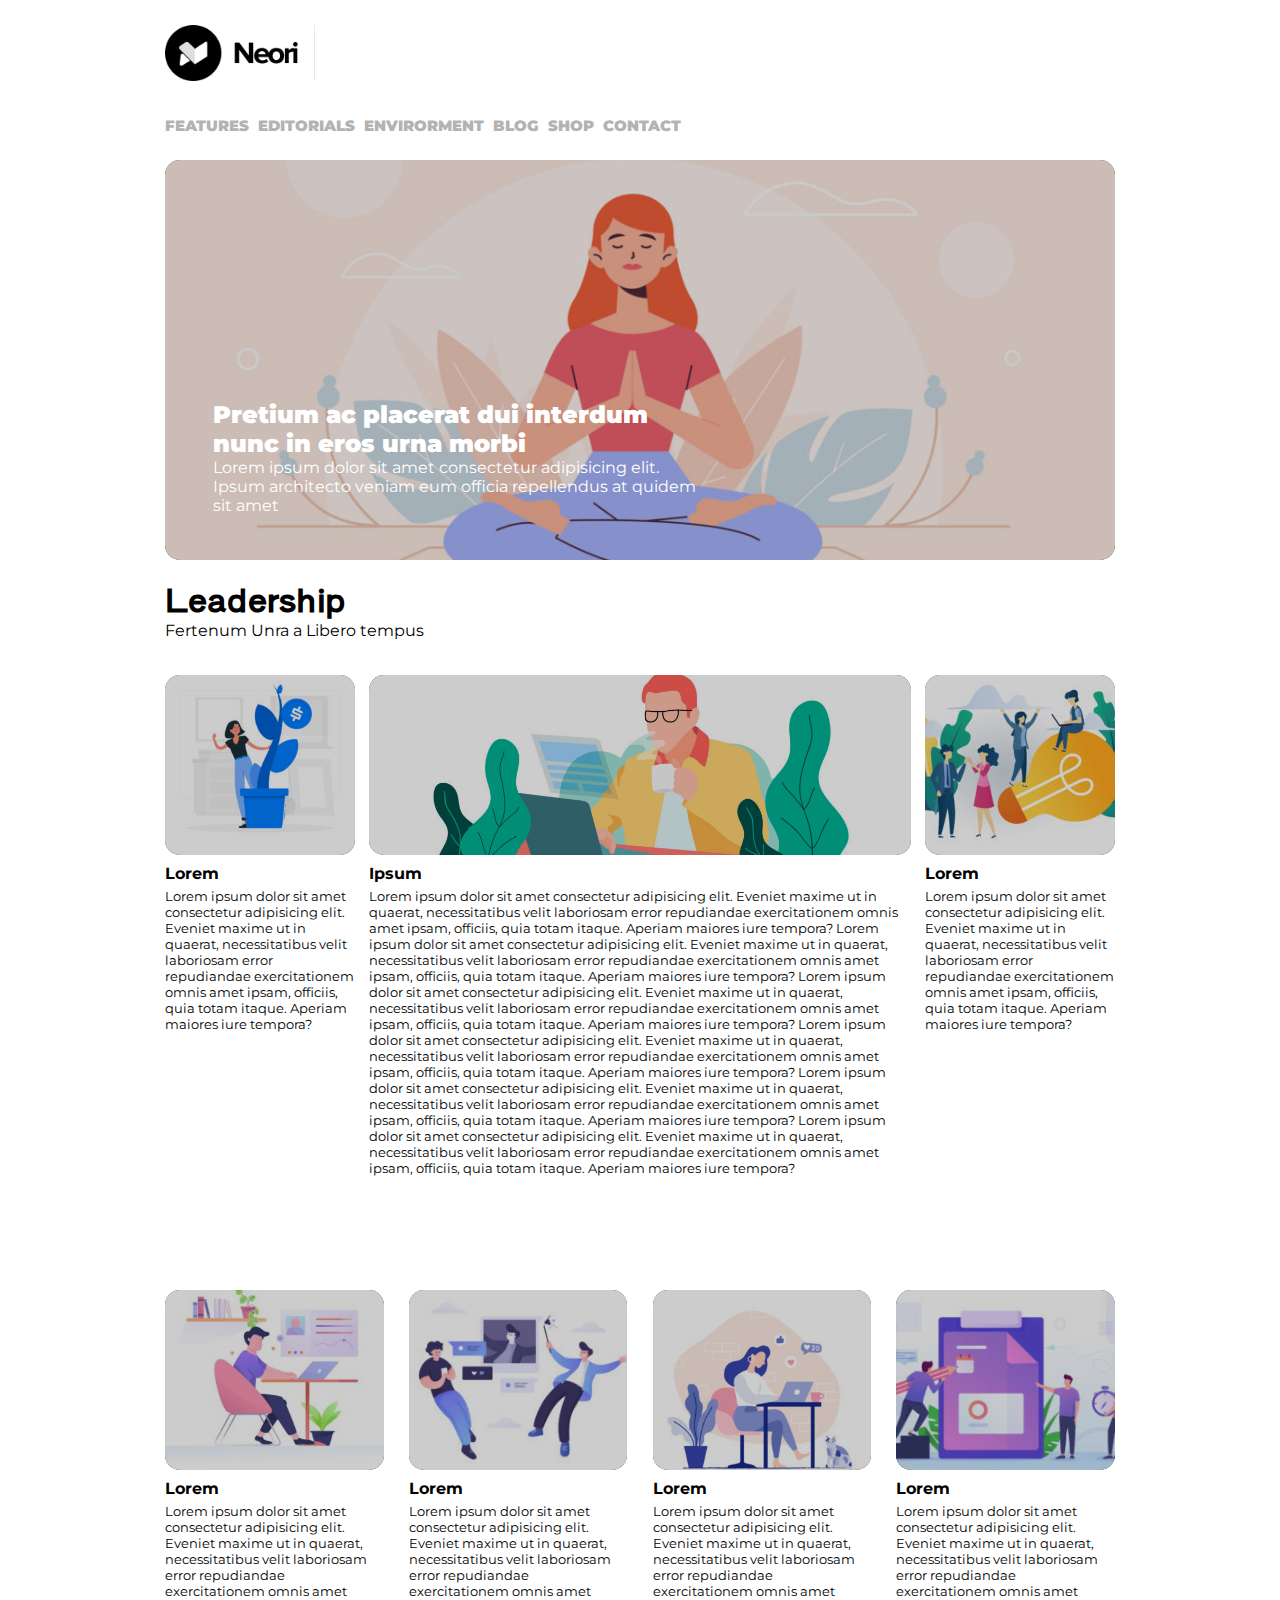
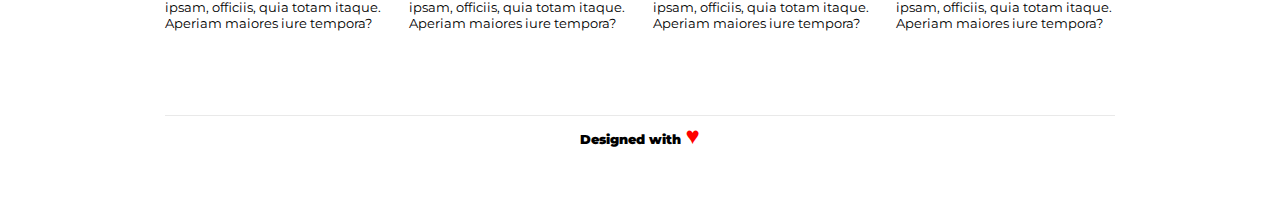
==== bonus/index.html @ ad77765e "Quattordicesimo Commit" ====
<!DOCTYPE html>
<html lang="zxx">

<head>
    <meta charset="UTF-8">
    <meta http-equiv="X-UA-Compatible" content="IE=edge">
    <meta name="viewport" content="width=device-width, initial-scale=1.0">
    <!--  -->
    <title>htmlcss-struttura-sito wordpress - BONUS</title>
    <!-- <link rel="stylesheet" href="./css/style.css"> Link al Primo file CSS -->
    <link rel="stylesheet" href="../bonus/style.css"> <!-- Link al File css bonus -->
    <!-- Link al font da Google per il contenuto del progetto -->
    <link rel="preconnect" href="https://fonts.googleapis.com">
    <link rel="preconnect" href="https://fonts.gstatic.com" crossorigin>
    <link href="https://fonts.googleapis.com/css2?family=Montserrat:wght@100&display=swap" rel="stylesheet">
    <!-- Link al font da Google per il titolo H2 nel Second Div -->
    <link rel="preconnect" href="https://fonts.googleapis.com">
    <link rel="preconnect" href="https://fonts.gstatic.com" crossorigin>
    <link href="https://fonts.googleapis.com/css2?family=Shippori+Antique&display=swap" rel="stylesheet">
</head>

<!-- Document checking completed. No errors or warnings to show. -->
<!-- Il validator mi ha detto di modificare il linguaggio iniziale del file HTML
da EN a ZXX e da li non ho più avuto errori o warnings  -->

<body>
    <!-- Site Header -->
    <header id="Site_Header">
        <div class="Container_Header">
            <img class="Logo" src="../img/logo.png" alt="Immagine del logo header">
            <nav class="objects">
                <!-- Nel file Bonus ho provato a utilizzare il tag A al posto dei button, cosi da trovare
                le differenze dal suo predecessore -->
                <a Class="btn" href="#">Features</a>
                <a class="btn" href="#">Editorials</a>
                <a class="btn" href="#">Envirorment</a>
                <a class="btn" href="#">Blog</a>
                <a class="btn" href="#">Shop</a>
                <a class="btn" href="#">Contact</a>
            </nav>
        </div>
    </header>

    <!-- Site main -->
    <main>
        <!-- Prima macroarea del contenuto -->
        <div class="First_Div">
            <img class="Banner" src="../img/banner.jpg" alt="Banner 1">
            <div class="Banner_Cont">
                <h2>Pretium ac placerat dui interdum nunc in eros urna morbi</h2>
                <p>Lorem ipsum dolor sit amet consectetur adipisicing elit. Ipsum architecto veniam eum officia
                    repellendus at quidem sit amet </p>
            </div>
        </div>

        <!-- Titolo della leadership -->
        <div class="Second_Div">
            <div class="SD_Header">
                <div class="SD_item">
                    <h1 class="Font_Style">Leadership</h1>
                    <span>Fertenum Unra a Libero tempus</span>
                </div>
            </div>

            <!-- Seconda macroarea del contenuto -->
            <!-- Area della prima colonna -->
            <div class="row clearfix">
                <aside class="Small_Item">
                    <div class="Object_1">
                        <img src="../img/img-1.jpg" alt="Immagine 1">
                        <h4>Lorem</h4>
                        <p class="Text-p">
                            Lorem ipsum dolor sit amet consectetur adipisicing elit.
                            Eveniet maxime ut in quaerat, necessitatibus velit laboriosam error
                            repudiandae exercitationem omnis amet ipsam, officiis, quia totam
                            itaque. Aperiam maiores iure tempora?
                        </p>
                    </div>
                </aside>

                <!-- Area della Seconda Colonna -->
                <div class="Medium_Item ">
                    <div class="Object_2">
                        <img src="../img/banner-2.jpg" alt="Immagine del 2 banner">
                        <h4>Ipsum</h4>
                        <p class="Text-p">
                            Lorem ipsum dolor sit amet consectetur adipisicing elit.
                            Eveniet maxime ut in quaerat, necessitatibus velit laboriosam error
                            repudiandae exercitationem omnis amet ipsam, officiis, quia totam
                            itaque. Aperiam maiores iure tempora?
                            Lorem ipsum dolor sit amet consectetur adipisicing elit.
                            Eveniet maxime ut in quaerat, necessitatibus velit laboriosam error
                            repudiandae exercitationem omnis amet ipsam, officiis, quia totam
                            itaque. Aperiam maiores iure tempora?
                            Lorem ipsum dolor sit amet consectetur adipisicing elit.
                            Eveniet maxime ut in quaerat, necessitatibus velit laboriosam error
                            repudiandae exercitationem omnis amet ipsam, officiis, quia totam
                            itaque. Aperiam maiores iure tempora?
                            Lorem ipsum dolor sit amet consectetur adipisicing elit.
                            Eveniet maxime ut in quaerat, necessitatibus velit laboriosam error
                            repudiandae exercitationem omnis amet ipsam, officiis, quia totam
                            itaque. Aperiam maiores iure tempora?
                            Lorem ipsum dolor sit amet consectetur adipisicing elit.
                            Eveniet maxime ut in quaerat, necessitatibus velit laboriosam error
                            repudiandae exercitationem omnis amet ipsam, officiis, quia totam
                            itaque. Aperiam maiores iure tempora?
                            Lorem ipsum dolor sit amet consectetur adipisicing elit.
                            Eveniet maxime ut in quaerat, necessitatibus velit laboriosam error
                            repudiandae exercitationem omnis amet ipsam, officiis, quia totam
                            itaque. Aperiam maiores iure tempora?
                        </p>
                    </div>
                </div>

                <!-- Area della Terza Colonna -->
                <aside class="Small_Item ">
                    <div class="Object_1">
                        <img src="../img/img-3.jpg" alt="Immagine 3">
                        <h4>Lorem</h4>
                        <p class="Text-p">
                            Lorem ipsum dolor sit amet consectetur adipisicing elit.
                            Eveniet maxime ut in quaerat, necessitatibus velit laboriosam error
                            repudiandae exercitationem omnis amet ipsam, officiis, quia totam
                            itaque. Aperiam maiores iure tempora?
                        </p>
                    </div>
                </aside>
            </div>    
        </div>

        <!-- Terza macroarea del contenuto - Contenuto Bonus -->
        <div class="Third_Div">
            <div class="row clearfix">
                <!-- Prima colonna -->
                <section class="Small_Item_BONUS">
                    <div class="Object_1">
                        <img src="../img/img-4.jpg" alt="Immagine 4">
                        <h4>Lorem</h4>
                        <p class="Text-p">
                            Lorem ipsum dolor sit amet consectetur adipisicing elit.
                            Eveniet maxime ut in quaerat, necessitatibus velit laboriosam error
                            repudiandae exercitationem omnis amet ipsam, officiis, quia totam
                            itaque. Aperiam maiores iure tempora?
                        </p>
                    </div>
                </section>
                <!-- Seconda colonna -->
                <section class="Middle">
                    <div class="Object_1">
                        <img src="../img/img-5.jpg" alt="Immagine 5">
                        <h4>Lorem</h4>
                        <p class="Text-p">
                            Lorem ipsum dolor sit amet consectetur adipisicing elit.
                            Eveniet maxime ut in quaerat, necessitatibus velit laboriosam error
                            repudiandae exercitationem omnis amet ipsam, officiis, quia totam
                            itaque. Aperiam maiores iure tempora?
                        </p>
                    </div>
                </section>
                <!-- Terza colonna -->
                <section class="Middle">
                     <div class="Object_1">
                         <img src="../img/img-6.jpg" alt="Immagine 6">
                        <h4>Lorem</h4>
                        <p class="Text-p">
                            Lorem ipsum dolor sit amet consectetur adipisicing elit.
                            Eveniet maxime ut in quaerat, necessitatibus velit laboriosam error
                            repudiandae exercitationem omnis amet ipsam, officiis, quia totam
                            itaque. Aperiam maiores iure tempora?
                        </p>
                    </div>
                </section>
                <!-- Quarta colonna -->
                <section class="Middle">
                    <div class="Object_1">
                        <img src="../img/img-2.jpg" alt="Immagine 2">
                        <h4>Lorem</h4>
                        <p class="Text-p">
                            Lorem ipsum dolor sit amet consectetur adipisicing elit.
                            Eveniet maxime ut in quaerat, necessitatibus velit laboriosam error
                            repudiandae exercitationem omnis amet ipsam, officiis, quia totam
                            itaque. Aperiam maiores iure tempora?
                        </p>
                    </div>
                </section>
            </div>
        </main>

        <!-- Site Footer -->
        <footer id="Site_Footer">
            <div class="Container_Footer">
                <span class="Footer">Designed with <span class="Heart"> &hearts;</span> </span>
            </div>
        </footer>
</body>

</html>
---- bonus/style.css ----
/* Regola generale
*******/
* {
    margin: 0%;
    padding: 0%;
    box-sizing: border-box;
}

/* Palette colori Figma
****************/
:root 
{
--Body: #FFFFFF;
--Header: #FFFFFF;
--RetroImmagini : #000000;
--Footer:#FFFFFF;
--Border: rgba(211, 211, 211, 0.5);

/* Useless */
/* --FDivColor : #000000; */
/* --SDivColor : rgb(0, 134, 255); */
/* --SDColors:rgb(171, 207, 231); */
}

/* Common Utilities
************/

body {
    width: 950px;
    background-color: var(--Body);
    margin: auto; 
    font-family: 'Montserrat', sans-serif;
}

.Container_Header,
.First_Div,
.Second_Div,
.Container_Footer 
{
    width: 100%;
    margin: auto;
    margin-bottom: 10px;
}

/* Header
***********/

.Container_Header {
    position: relative;
    background-color: var(--Header);
    height: 150px;
}

.Logo {
    border-right: 1px solid var(--Border);
    position: absolute;
    float: left;
    width: 150px;
    padding-right: 1rem;
    top: 25px;
}

.objects {
    position: absolute;
    float: left;
    margin-right: 5px;
    bottom: 15px;
}

.btn {
    font-weight: 900;
    text-decoration: none;
    font-size:15px;
    text-transform: uppercase;
    color: rgba(128, 128, 128, 0.6);
    padding: 5px;
    padding-left: 0px;
    background-color: var(--Body);
    border: 0px solid var(--Body);
}

/* Zona del Main
***********/

/* Prima MacroArea */

.First_Div {
    position: relative; 
    background-color: var(--RetroImmagini);
    height: 400px;
    border-radius: 15px;
    margin-bottom: 0px;
}

.First_Div img {  
    width: 100%;
    height: 100%;
    object-fit: cover;
    opacity: 0.8;
    border-radius: 15px;
}

.Banner_Cont {
    position: absolute;
    left: 5%;
    top: 60%;
    color: #FFFFFF;
    width: 500px;
    height: max-content;
}

.Banner_Cont h2 {
    font-weight: 900;
}

/* Seconda MacroArea */

.Second_Div {
    position: relative; 
    background-color: var(--Body);
    height: 640px;
    margin-bottom: 0px;
}

/* Header del secondo Div */

.SD_Header {
    width: 100%; 
    background-color: var(--Body);
    position: absolute;
    top: 0;
    height: 100px;
    margin: auto;

}

.SD_item {
    position: absolute;
    top: 15%;
    width: 300px;
    height: 100px;
}

/* Font per titolo all'interno del second div item */

.SD_item h1 {
    font-family: 'Shippori Antique', sans-serif;
}

/* Classi della seconda Macroarea 
********/

/* Container Principale */
.row {
    width: 100%;
    height: 520px;
    position: absolute;
    top: 18%;
}

/* Aree dell'aside */

.Small_Item { 
    position: relative;
    float:left;
    height: 100%;
    width: 20%;
    background-color: var(--Body);
}

/* Object 1 fa in modo che si crei un container per
le varie immagini delle colonne di DX e SX */

.Object_1 {
    position: absolute;
    border-radius: 15px;
    background-color: var(--RetroImmagini);
    width:100%;
    height: 180px;
}

.Object_1 img {
    width: 100%;
    height: 100%;
    object-fit: cover;
    opacity: 0.8;
    border-radius: 15px;
}

.Text-p {
    font-size: small; 
    margin-top: 5px;
}

/* classi della colonna centrale */

.Medium_Item {
    float:left;
    height: 100%;
    width: 57%;
    margin-left: 1.5%;
    margin-right: 1.5%;
    background-color: var(--body);
}


.Object_2 {
    border-radius: 15px;
    background-color: var(--RetroImmagini);
    width:100%;
    height: 180px;
}

.Object_2 img {
    width: 100%;
    height: 100%;
    object-fit: cover;
    opacity: 0.8;
    border-radius: 15px;
}


.clearfix::after{
    content: "";
    clear: both;
    display: table;  
}

.row h4 {
    padding-top: 5px;
}

/* Footer 
*************/

.Container_Footer {
    padding-top: 5px;
    margin-top: 5px;
    text-align: center;
    position: relative; 
    background-color: var(--Footer);
    height: 50px;
    border-top: 1px solid var(--Border);
}

.Footer {
    font-weight: 900;
    font-size:smaller;
}

.Heart {
    color: red;
    font-size:x-large;
}

/* Terza MacroArea */

.Third_Div {
    position: relative; 
    background-color:var(--Body);
    height: 500px;
    margin-bottom: 15px;
}

.Small_Item_BONUS { 
    position: relative;
    float:left;
    height: 100%;
    width: 23%;
    background-color: var(--Body);
}

.Middle {
    position: relative;
    float:left;
    height: 100%;
    width: 23%;
    margin-left: 2.667%;
    background-color: var(--Body);
}
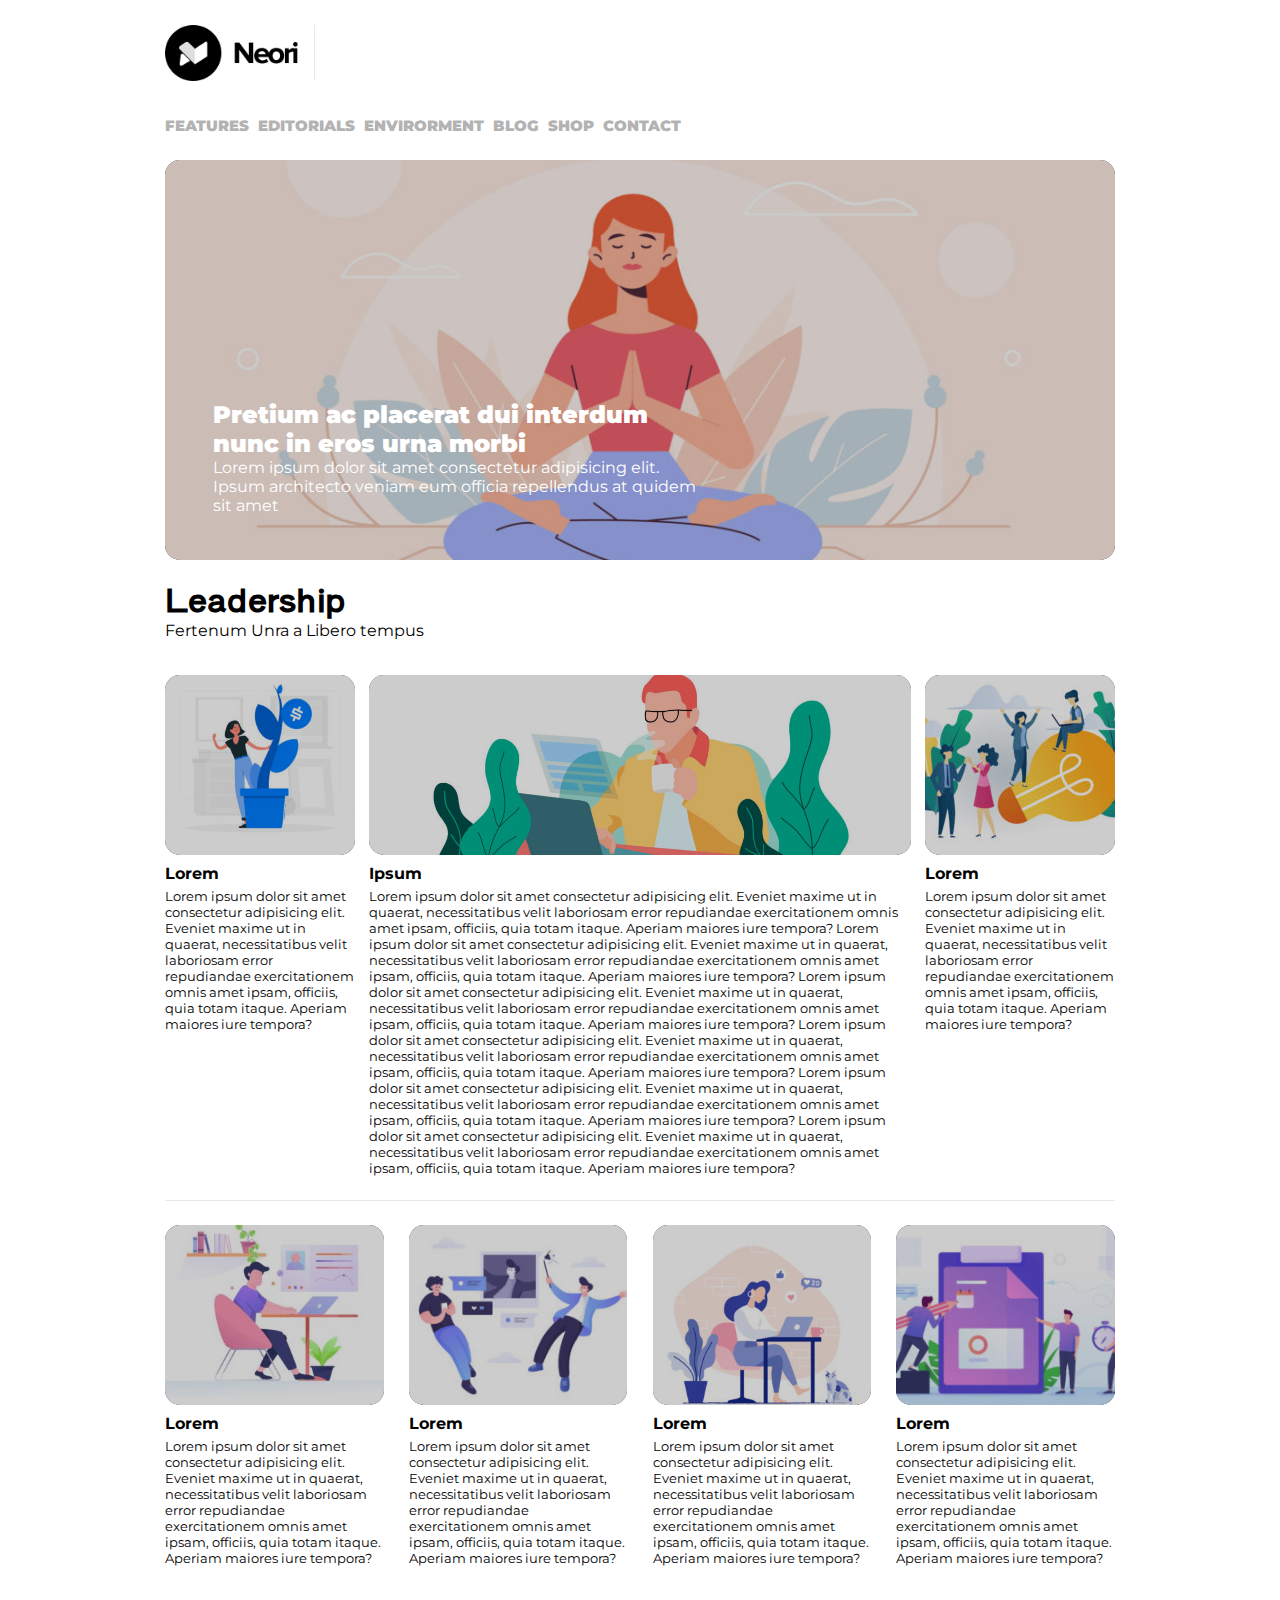
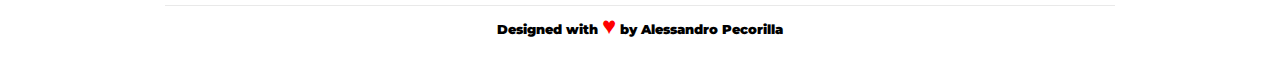
==== commit f107f872: "Quindicesimo Commit" ====
--- a/bonus/index.html
+++ b/bonus/index.html
@@ -130,7 +130,7 @@
 
         <!-- Terza macroarea del contenuto - Contenuto Bonus -->
         <div class="Third_Div">
-            <div class="row clearfix">
+            <div class="row2 clearfix">
                 <!-- Prima colonna -->
                 <section class="Small_Item_BONUS">
                     <div class="Object_1">
@@ -189,7 +189,7 @@
         <!-- Site Footer -->
         <footer id="Site_Footer">
             <div class="Container_Footer">
-                <span class="Footer">Designed with <span class="Heart"> &hearts;</span> </span>
+                <span class="Footer">Designed with <span class="Heart"> &hearts;</span> by Alessandro Pecorilla </span>
             </div>
         </footer>
 </body>
--- a/bonus/style.css
+++ b/bonus/style.css
@@ -255,11 +255,22 @@
 
 /* Terza MacroArea */
 
+.row2 {
+    width: 100%;
+    height: 400px;
+    position: absolute;
+    top: 6%;
+}
+
+.row2 h4 {
+    padding-top: 5px;
+}
+
 .Third_Div {
     position: relative; 
     background-color:var(--Body);
-    height: 500px;
-    margin-bottom: 15px;
+    height: 400px;
+    border-top: 1px solid var(--Border);
 }
 
 .Small_Item_BONUS { 
